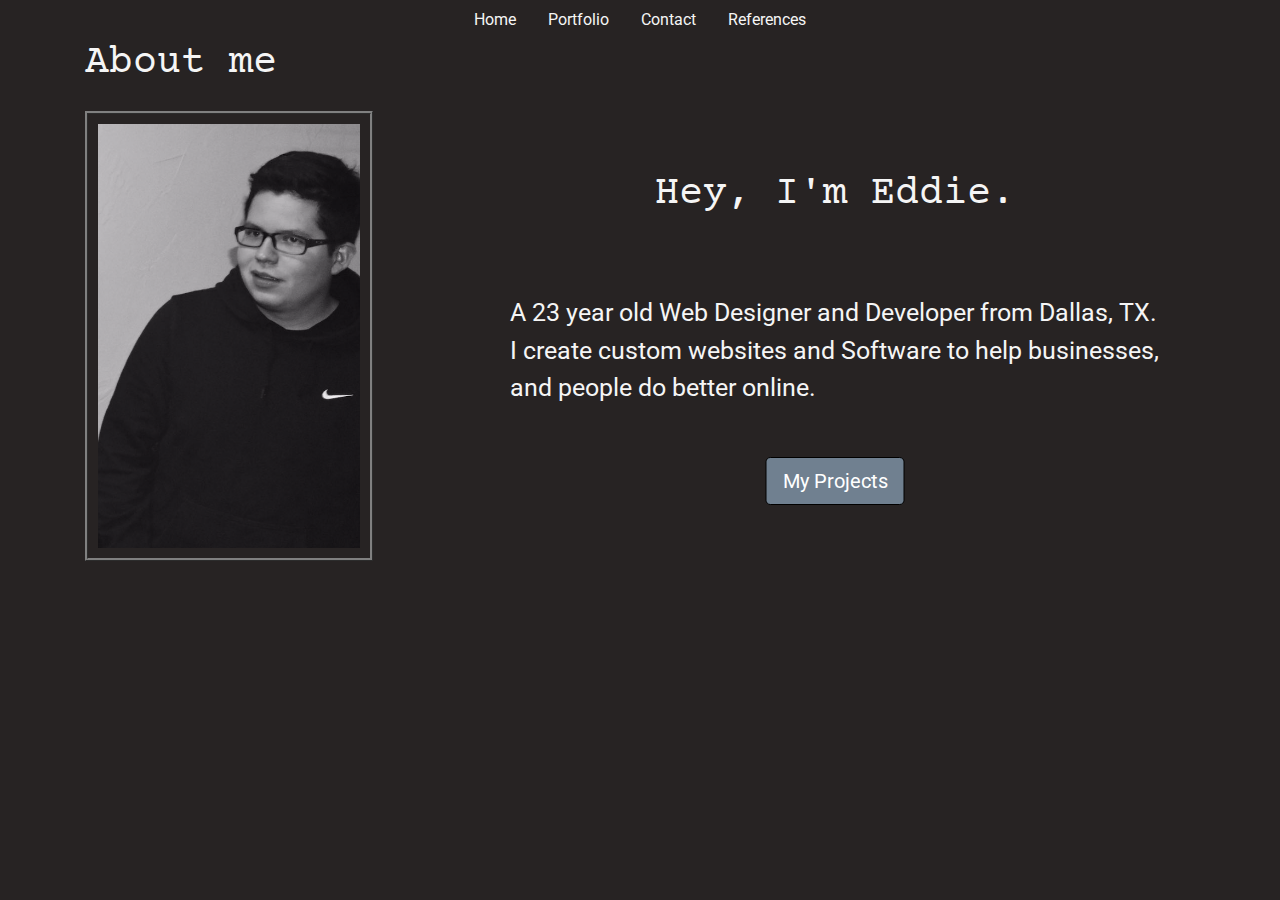
==== index.html @ 5eba16e3 "new" ====
<!DOCTYPE html>
<html lang="en">
<head>
    <meta charset="UTF-8">
    <meta name="viewport" content="width=device-width, initial-scale=1.0">
    <title>Eduardo Ibarra | Home</title>
    <link rel="stylesheet" type="text/css" href="reset.css">
    <link rel="stylesheet" href="https://stackpath.bootstrapcdn.com/bootstrap/4.5.2/css/bootstrap.min.css" integrity="sha384-JcKb8q3iqJ61gNV9KGb8thSsNjpSL0n8PARn9HuZOnIxN0hoP+VmmDGMN5t9UJ0Z" crossorigin="anonymous">
    <script src="https://code.jquery.com/jquery-3.5.1.slim.min.js" integrity="sha384-DfXdz2htPH0lsSSs5nCTpuj/zy4C+OGpamoFVy38MVBnE+IbbVYUew+OrCXaRkfj" crossorigin="anonymous"></script>
<script src="https://cdn.jsdelivr.net/npm/popper.js@1.16.1/dist/umd/popper.min.js" integrity="sha384-9/reFTGAW83EW2RDu2S0VKaIzap3H66lZH81PoYlFhbGU+6BZp6G7niu735Sk7lN" crossorigin="anonymous"></script>
<script src="https://stackpath.bootstrapcdn.com/bootstrap/4.5.2/js/bootstrap.min.js" integrity="sha384-B4gt1jrGC7Jh4AgTPSdUtOBvfO8shuf57BaghqFfPlYxofvL8/KUEfYiJOMMV+rV" crossorigin="anonymous"></script>
<link rel="stylesheet" href="style.css">
<link href="https://fonts.googleapis.com/css2?family=Courier+Prime&family=Roboto&display=swap" rel="stylesheet">
<meta name="viewport" content="width-device-width, initial-scale=1">
</head>
<body>
    <!-- Nav center -->
    <ul class="nav justify-content-center">
        <li class="nav-item">
          <a class="nav-link active" href="#">Home</a>
        </li>
        <li class="nav-item">
          <a class="nav-link" href="portfolio.html">Portfolio</a>
        </li>
        <li class="nav-item">
          <a class="nav-link" href="contact.html">Contact</a>
        </li>
        <li class="nav-item">
            <a class="nav-link" href="references.html">References</a>
          </li>
      </ul>
      <div class= "container">
          <!-- Starts Bio -->
        <div class="row">
            <!-- ABOUT ME TITLE -->
            <div class="col-md-10">
                <h1 class=" title" >About me</h1>
                
      </div>
      <!-- PICTURE -->
      <div class ="wrapper">
      <div class="row">
          <div class="col-md-4">
          
          <img class="SS" src="./Pics/selfPic.png" width="100%" >
          </div>
          <!-- INTRO TO BIO -->
          
          <div class="col-md-8">
              <h1 class="intro">
                  Hey, I'm Eddie.
              </h1>
              <p class="bio" >
                A 23 year old Web Designer and Developer from Dallas, TX. I create custom websites and Software to help businesses, and people do better online.
                
              </p>
             
              <a class="btn btn-primary btn-lg" href="portfolio.html" role="button" >My Projects</a>
               
             
            </div>
              
          
          </div>
          </div>
      </div>
      
    



    
</body>
</html>
---- style.css ----
body{
    background-color:rgb(39, 35, 35);
}

a{
    color: whitesmoke;
}

a:hover{
    color: steelblue;

}
.btn:hover{
    color: steelblue;
    background-color: blanchedalmond;
}
.title{
    text-align: left;
    justify-content: center;
    font-family: 'Courier Prime', monospace;
    color: whitesmoke;
}

.intro {
    margin: 10%;
    padding: auto;
    text-align: center;
    font-family: 'Courier Prime', monospace;
    color: whitesmoke;
}

.bio{
    margin: 50px;
    color: whitesmoke;
    font-family: 'Roboto', sans-serif;
    font-size: 25px;  
}

.btn {
    margin: 0;
    position: absolute;
    left: 50%;
    -ms-transform: translate(-50%);
    transform: translate(-50%);
    background-color: slategray;
    border-color: black;
}

.SS{
    top: 0;
    left: 50%;
    width: auto;
    height: 450px;
    border-style: ridge;
    border-color:grey;
    padding: 10px;
    margin: 15px;
}

@media screen and (max-width:480px){
    .wrapper {
      width: 500px;
    }
    .SS{
        top: 0;
        left: 100%;
        height: 450px;
        border-style: ridge;
        border-color:grey;
        padding: 100px;
        margin: 100px;
        align-items: center;
        justify-content: center;
    
    }

    body{
        background-color: red;
        color: red;
    }
}
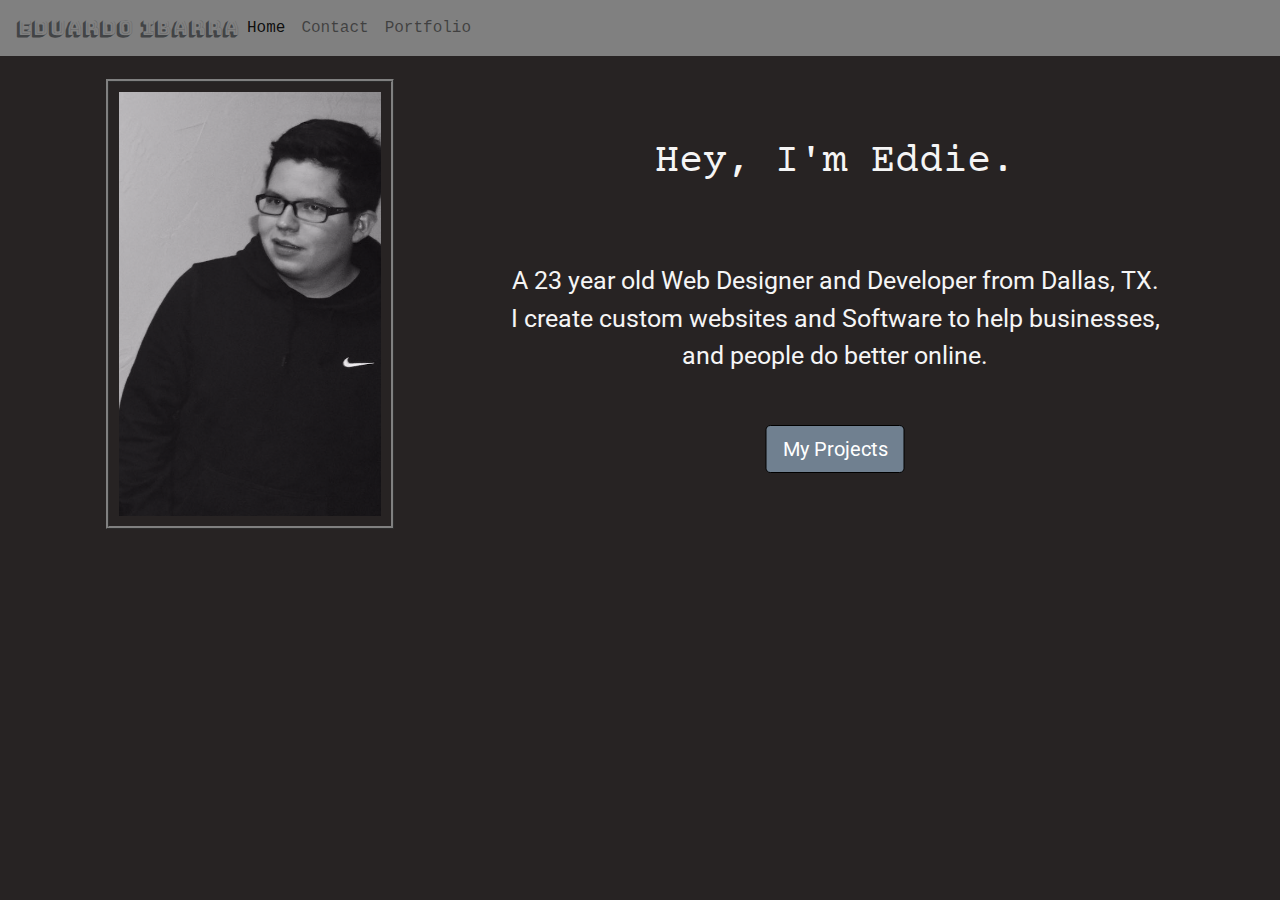
==== commit 60ff91e6: "Portfolio" ====
--- a/index.html
+++ b/index.html
@@ -1,5 +1,6 @@
 <!DOCTYPE html>
 <html lang="en">
+    <!-- STARTS HEAD  -->
 <head>
     <meta charset="UTF-8">
     <meta name="viewport" content="width=device-width, initial-scale=1.0">
@@ -11,30 +12,34 @@
 <script src="https://stackpath.bootstrapcdn.com/bootstrap/4.5.2/js/bootstrap.min.js" integrity="sha384-B4gt1jrGC7Jh4AgTPSdUtOBvfO8shuf57BaghqFfPlYxofvL8/KUEfYiJOMMV+rV" crossorigin="anonymous"></script>
 <link rel="stylesheet" href="style.css">
 <link href="https://fonts.googleapis.com/css2?family=Courier+Prime&family=Roboto&display=swap" rel="stylesheet">
+<link href="https://fonts.googleapis.com/css2?family=Bungee+Shade&family=Montserrat&display=swap" rel="stylesheet">
 <meta name="viewport" content="width-device-width, initial-scale=1">
 </head>
+
+<!-- STARTS BODY -->
 <body>
     <!-- Nav center -->
-    <ul class="nav justify-content-center">
-        <li class="nav-item">
-          <a class="nav-link active" href="#">Home</a>
-        </li>
-        <li class="nav-item">
-          <a class="nav-link" href="portfolio.html">Portfolio</a>
-        </li>
-        <li class="nav-item">
-          <a class="nav-link" href="contact.html">Contact</a>
-        </li>
-        <li class="nav-item">
-            <a class="nav-link" href="references.html">References</a>
-          </li>
-      </ul>
+    <nav class="navbar navbar-expand-lg navbar-light bg-light">
+        <a class="navbar-brand" href="#">Eduardo Ibarra</a>
+        <button class="navbar-toggler" type="button" data-toggle="collapse" data-target="#navbarNavAltMarkup" aria-controls="navbarNavAltMarkup" aria-expanded="false" aria-label="Toggle navigation">
+          <span class="navbar-toggler-icon"></span>
+        </button>
+        <div class="collapse navbar-collapse" id="navbarNavAltMarkup">
+          <div class="navbar-nav">
+            <a class="nav-link active" href="index.html">Home <span class="sr-only">(current)</span></a>
+            <a class="nav-link" href="contact.html">Contact</a>
+            <a class="nav-link" href="portfolio.html">Portfolio</a>
+            
+            
+          </div>
+        </div>
+      </nav>
       <div class= "container">
           <!-- Starts Bio -->
         <div class="row">
             <!-- ABOUT ME TITLE -->
             <div class="col-md-10">
-                <h1 class=" title" >About me</h1>
+                <h1 class=" title" ></h1>
                 
       </div>
       <!-- PICTURE -->
--- a/style.css
+++ b/style.css
@@ -2,25 +2,81 @@
     background-color:rgb(39, 35, 35);
 }
 
-a{
-    color: whitesmoke;
-}
-
-a:hover{
-    color: steelblue;
-
-}
 .btn:hover{
     color: steelblue;
     background-color: blanchedalmond;
 }
-.title{
-    text-align: left;
-    justify-content: center;
-    font-family: 'Courier Prime', monospace;
+.navbar-brand{
+    font-family: 'Bungee Shade', cursive;
+    margin-right: 50%;
     color: whitesmoke;
 }
+.bg-light{
+    background-color: grey!important; 
+} 
+.navbar-light .navbar-brand {
+    color: rgb(66, 68, 70);
+    }
+    .navbar-light{
+        font-family: 'Courier New', Courier, monospace!important;
+        }
 
+.navbar-brand{
+    margin:0;
+   justify-content: right;
+   text-align: right;
+}
+/* 
+Starts the inside of the body:
+*/
+
+.first{
+    margin: 20px;
+    padding: 10px;
+ 
+    position: relative;
+}
+.pro1 {
+    position: fixed;
+    left: 0;
+    top: 5%;
+   float: left;
+   width: 300px;
+   height: auto;
+   padding: 10px;
+   margin: 50px;
+
+    }
+    .pro2 {
+        position: fixed;
+        left:25%;
+        top: 5%;
+      
+       float: middle;
+       width: 300px;
+       height: auto;
+       padding: 10px;
+       margin: 50px;
+    
+        }
+        .pro3 {
+            position: fixed;
+            left: 50%;
+            top: 33px;
+        
+           width: 300px;
+           height: auto;
+           padding: 10px;
+           margin: 50px;
+        
+            }
+.col, .col-1, .col-10, .col-11, .col-12, .col-2, .col-3, .col-4, .col-5, .col-6, .col-7, .col-8, .col-9, .col-auto, .col-lg, .col-lg-1, .col-lg-10, .col-lg-11, .col-lg-12, .col-lg-2, .col-lg-3, .col-lg-4, .col-lg-5, .col-lg-6, .col-lg-7, .col-lg-8, .col-lg-9, .col-lg-auto, .col-md, .col-md-1, .col-md-10, .col-md-11, .col-md-12, .col-md-2, .col-md-3, .col-md-4, .col-md-5, .col-md-6, .col-md-7, .col-md-8, .col-md-9, .col-md-auto, .col-sm, .col-sm-1, .col-sm-10, .col-sm-11, .col-sm-12, .col-sm-2, .col-sm-3, .col-sm-4, .col-sm-5, .col-sm-6, .col-sm-7, .col-sm-8, .col-sm-9, .col-sm-auto, .col-xl, .col-xl-1, .col-xl-10, .col-xl-11, .col-xl-12, .col-xl-2, .col-xl-3, .col-xl-4, .col-xl-5, .col-xl-6, .col-xl-7, .col-xl-8, .col-xl-9, .col-xl-auto {
+    position: relative;
+    text-align: center;
+    width: 80%;
+    padding-right: 15px;
+    padding-left: 15px;
+    }
 .intro {
     margin: 10%;
     padding: auto;
@@ -57,9 +113,9 @@
     margin: 15px;
 }
 
-@media screen and (max-width:480px){
+@media screen and (max-width:550px){
     .wrapper {
-      width: 500px;
+      width: 200px;
     }
     .SS{
         top: 0;
@@ -67,15 +123,15 @@
         height: 450px;
         border-style: ridge;
         border-color:grey;
-        padding: 100px;
+        padding: 20px;
         margin: 100px;
         align-items: center;
         justify-content: center;
     
     }
-
     body{
         background-color: red;
-        color: red;
     }
+
+   
 }
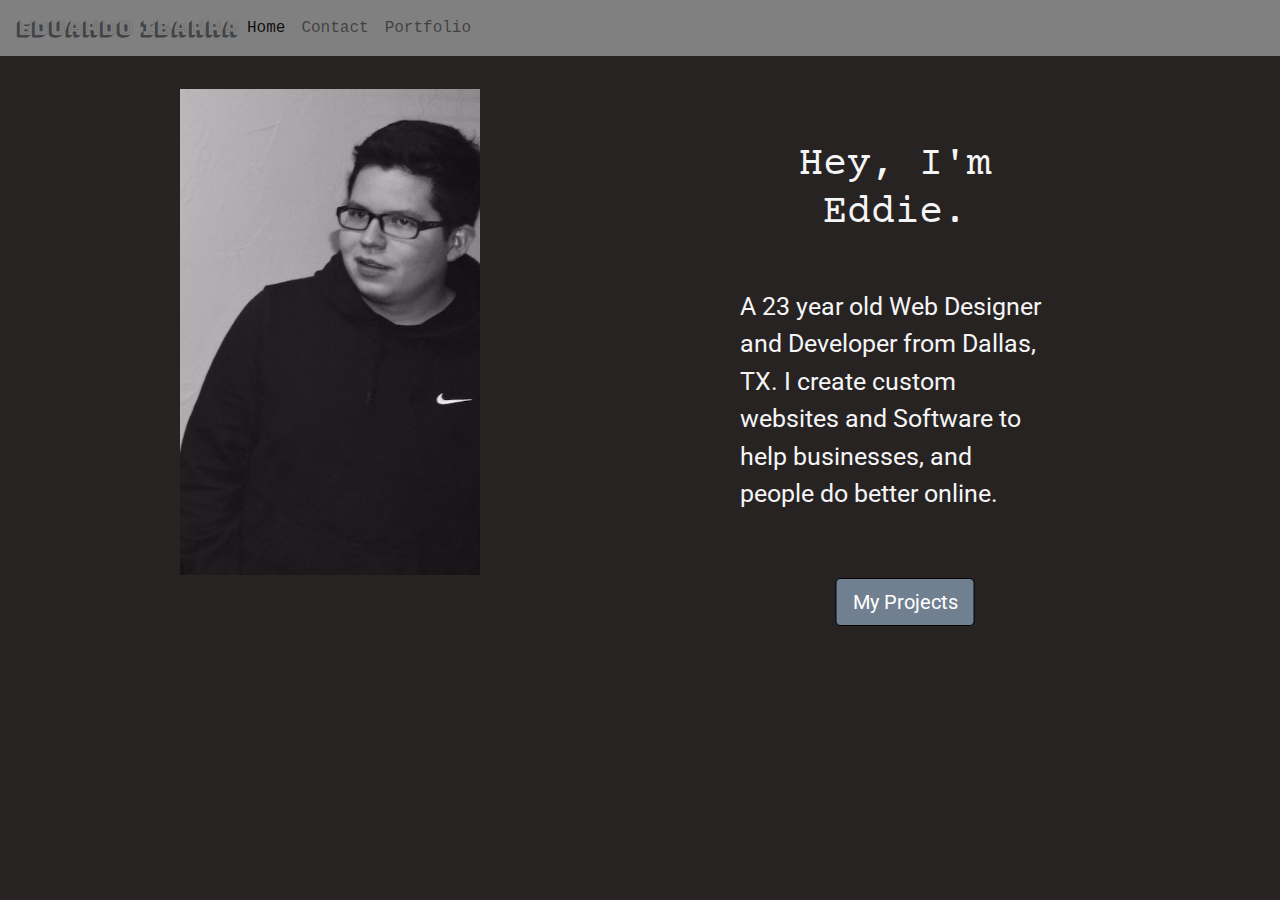
==== commit 7b419854: "response" ====
--- a/index.html
+++ b/index.html
@@ -43,15 +43,17 @@
                 
       </div>
       <!-- PICTURE -->
-      <div class ="wrapper">
-      <div class="row">
-          <div class="col-md-4">
+      <div class ="container">
+      <div class="card">
+          <div class="imgBx">
           
-          <img class="SS" src="./Pics/selfPic.png" width="100%" >
+          <img src="./Pics/selfPic.png" width="100%" >
+          </div>
+
           </div>
           <!-- INTRO TO BIO -->
-          
-          <div class="col-md-8">
+          <div class="card">
+          <div class="content">
               <h1 class="intro">
                   Hey, I'm Eddie.
               </h1>
@@ -64,11 +66,12 @@
                
              
             </div>
+            </div>
               
           
           </div>
-          </div>
-      </div>
+          
+      
       
     
 
--- a/style.css
+++ b/style.css
@@ -1,6 +1,63 @@
 body{
     background-color:rgb(39, 35, 35);
+    display: inline;
+    justify-content: center;
+    align-items: center;
+    min-height: 100vh;
+
+
 }
+
+/* INDEX */
+.container {
+    position: relative;
+    width: 1000px;
+    display: flex;
+    justify-content: space-between;
+    align-items: center;
+    flex-wrap: wrap;
+    background-color:rgb(39, 35, 35)!important;
+   
+}
+.card{
+    border:rgb(39, 35, 35);
+}
+
+.container .card{
+    position: relative;
+    max-width: 450px;
+    background: rgb(39, 35, 35);
+    margin: 10px;
+    padding: 15px;
+    display: flex;
+}
+.container .card .imgBx {
+    max-width: 300px;
+    flex: 0 0 150px;
+}
+.container .card .imgBx img{
+    max-width: 100%;
+}
+.container .card .content{
+    margin-left: 10px;
+}
+
+/* Portfolio */
+.container .card .imgBx2 {
+    max-width: 150px;
+    
+}
+.container .card .imgBx2 img{
+    max-width: 100%;
+}
+h2 {
+    color: white;
+}
+p{
+    color: white;
+}
+
+
 
 .btn:hover{
     color: steelblue;
@@ -30,46 +87,6 @@
 Starts the inside of the body:
 */
 
-.first{
-    margin: 20px;
-    padding: 10px;
- 
-    position: relative;
-}
-.pro1 {
-    position: fixed;
-    left: 0;
-    top: 5%;
-   float: left;
-   width: 300px;
-   height: auto;
-   padding: 10px;
-   margin: 50px;
-
-    }
-    .pro2 {
-        position: fixed;
-        left:25%;
-        top: 5%;
-      
-       float: middle;
-       width: 300px;
-       height: auto;
-       padding: 10px;
-       margin: 50px;
-    
-        }
-        .pro3 {
-            position: fixed;
-            left: 50%;
-            top: 33px;
-        
-           width: 300px;
-           height: auto;
-           padding: 10px;
-           margin: 50px;
-        
-            }
 .col, .col-1, .col-10, .col-11, .col-12, .col-2, .col-3, .col-4, .col-5, .col-6, .col-7, .col-8, .col-9, .col-auto, .col-lg, .col-lg-1, .col-lg-10, .col-lg-11, .col-lg-12, .col-lg-2, .col-lg-3, .col-lg-4, .col-lg-5, .col-lg-6, .col-lg-7, .col-lg-8, .col-lg-9, .col-lg-auto, .col-md, .col-md-1, .col-md-10, .col-md-11, .col-md-12, .col-md-2, .col-md-3, .col-md-4, .col-md-5, .col-md-6, .col-md-7, .col-md-8, .col-md-9, .col-md-auto, .col-sm, .col-sm-1, .col-sm-10, .col-sm-11, .col-sm-12, .col-sm-2, .col-sm-3, .col-sm-4, .col-sm-5, .col-sm-6, .col-sm-7, .col-sm-8, .col-sm-9, .col-sm-auto, .col-xl, .col-xl-1, .col-xl-10, .col-xl-11, .col-xl-12, .col-xl-2, .col-xl-3, .col-xl-4, .col-xl-5, .col-xl-6, .col-xl-7, .col-xl-8, .col-xl-9, .col-xl-auto {
     position: relative;
     text-align: center;
@@ -100,38 +117,15 @@
     transform: translate(-50%);
     background-color: slategray;
     border-color: black;
+    margin: 15px;
+ 
 }
 
-.SS{
-    top: 0;
-    left: 50%;
-    width: auto;
-    height: 450px;
-    border-style: ridge;
-    border-color:grey;
-    padding: 10px;
-    margin: 15px;
-}
-
-@media screen and (max-width:550px){
-    .wrapper {
-      width: 200px;
-    }
-    .SS{
-        top: 0;
-        left: 100%;
-        height: 450px;
-        border-style: ridge;
-        border-color:grey;
-        padding: 20px;
-        margin: 100px;
-        align-items: center;
-        justify-content: center;
-    
-    }
-    body{
-        background-color: red;
+@media screen and (max-width:600px){
+    .container{
+        flex-direction: column;
     }
 
+       
    
-}
+    }
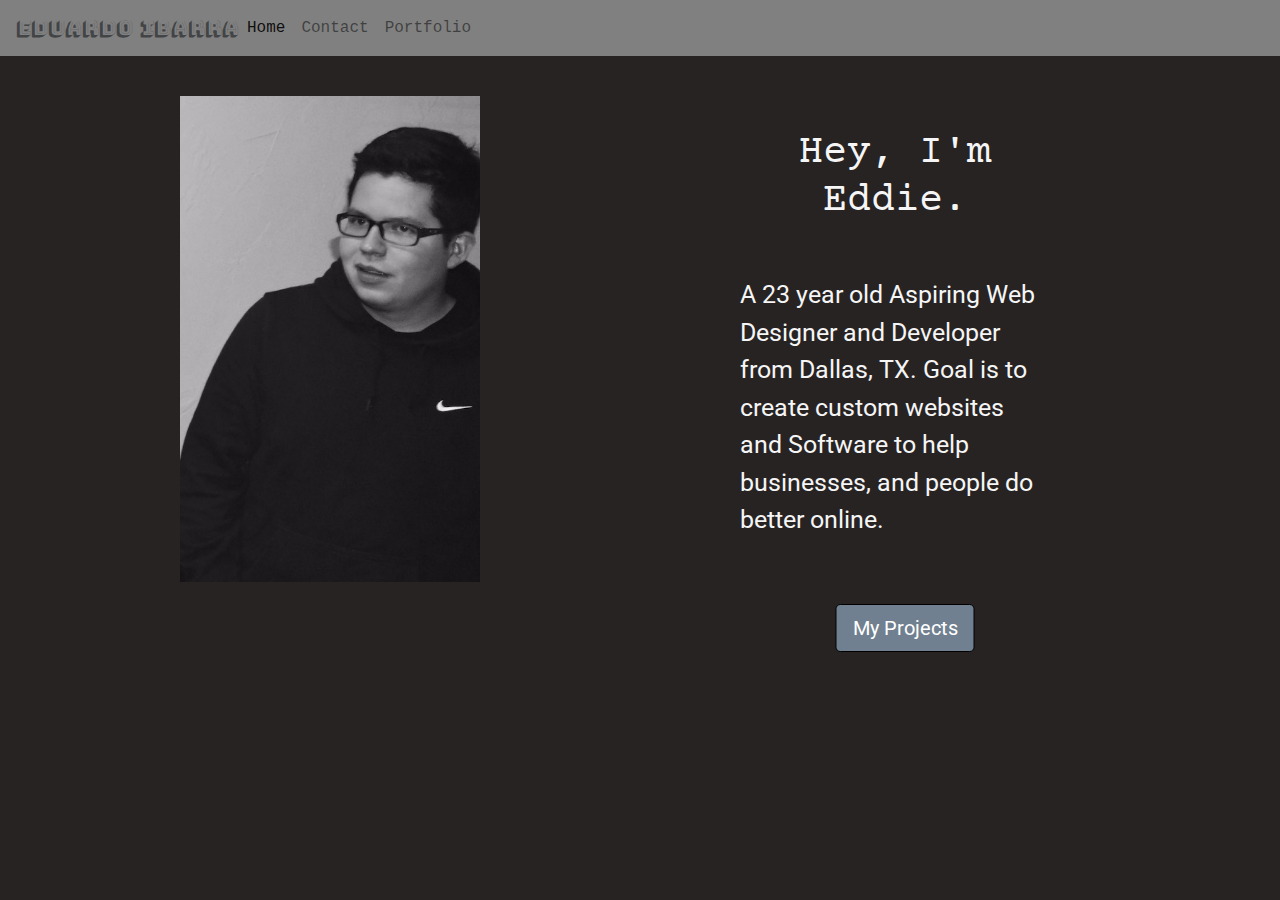
==== commit 93a4ddb5: "new final" ====
--- a/index.html
+++ b/index.html
@@ -58,7 +58,7 @@
                   Hey, I'm Eddie.
               </h1>
               <p class="bio" >
-                A 23 year old Web Designer and Developer from Dallas, TX. I create custom websites and Software to help businesses, and people do better online.
+                A 23 year old Aspiring Web Designer and Developer from Dallas, TX. Goal is to create custom websites and Software to help businesses, and people do better online.
                 
               </p>
              
--- a/style.css
+++ b/style.css
@@ -120,6 +120,14 @@
     margin: 15px;
  
 }
+.form-control{
+    width: 50%;
+    padding: 10px;
+    justify-content: center;
+    align-items: center;
+    
+
+}
 
 @media screen and (max-width:600px){
     .container{
@@ -128,4 +136,4 @@
 
        
    
-    }
+    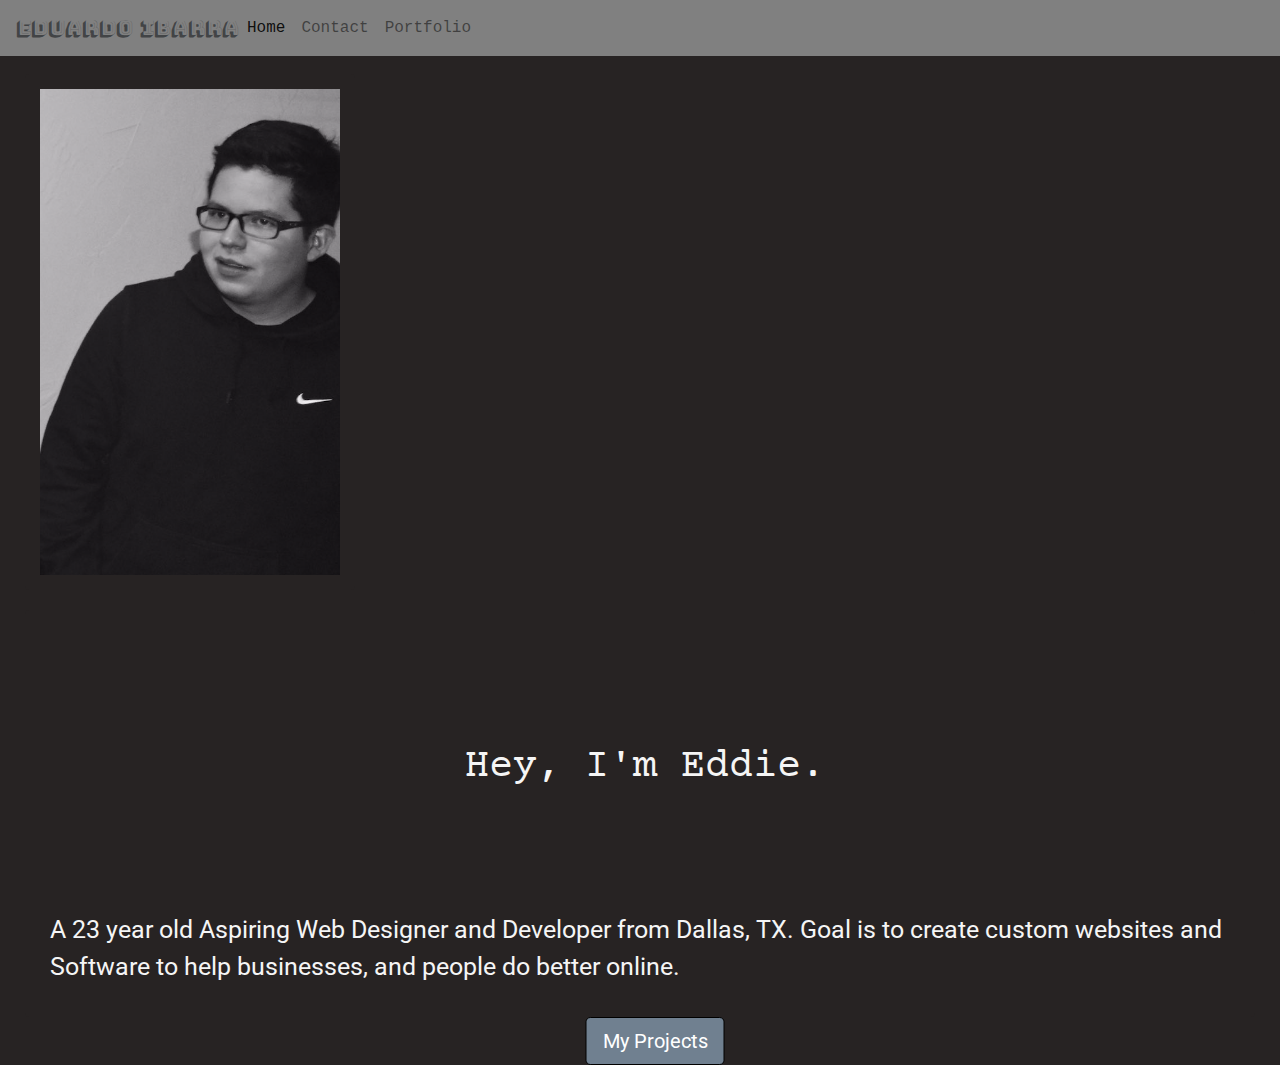
==== commit b2451456: "new" ====
--- a/index.html
+++ b/index.html
@@ -47,7 +47,8 @@
       <div class="card">
           <div class="imgBx">
           
-          <img src="./Pics/selfPic.png" width="100%" >
+          <img src="./Pics/selfPic.png"  >
+    
           </div>
 
           </div>
--- a/style.css
+++ b/style.css
@@ -11,7 +11,7 @@
 /* INDEX */
 .container {
     position: relative;
-    width: 1000px;
+    max-width: 100%;
     display: flex;
     justify-content: space-between;
     align-items: center;
@@ -25,7 +25,6 @@
 
 .container .card{
     position: relative;
-    max-width: 450px;
     background: rgb(39, 35, 35);
     margin: 10px;
     padding: 15px;
@@ -101,9 +100,29 @@
     font-family: 'Courier Prime', monospace;
     color: whitesmoke;
 }
+#assimg{
+    border-radius: 8px;
+}
+.contact-links{
+    justify-content: center;
+    align-items: center;
+}
+.c-links{
+    margin: 10px;
+    padding: 10px;
+    
+}
+.cTitle{
+    
+}
+.cContent{
+    color: white;
+}
+.cContent:hover{
+    color: red;
+}
 
 .bio{
-    margin: 50px;
     color: whitesmoke;
     font-family: 'Roboto', sans-serif;
     font-size: 25px;  
